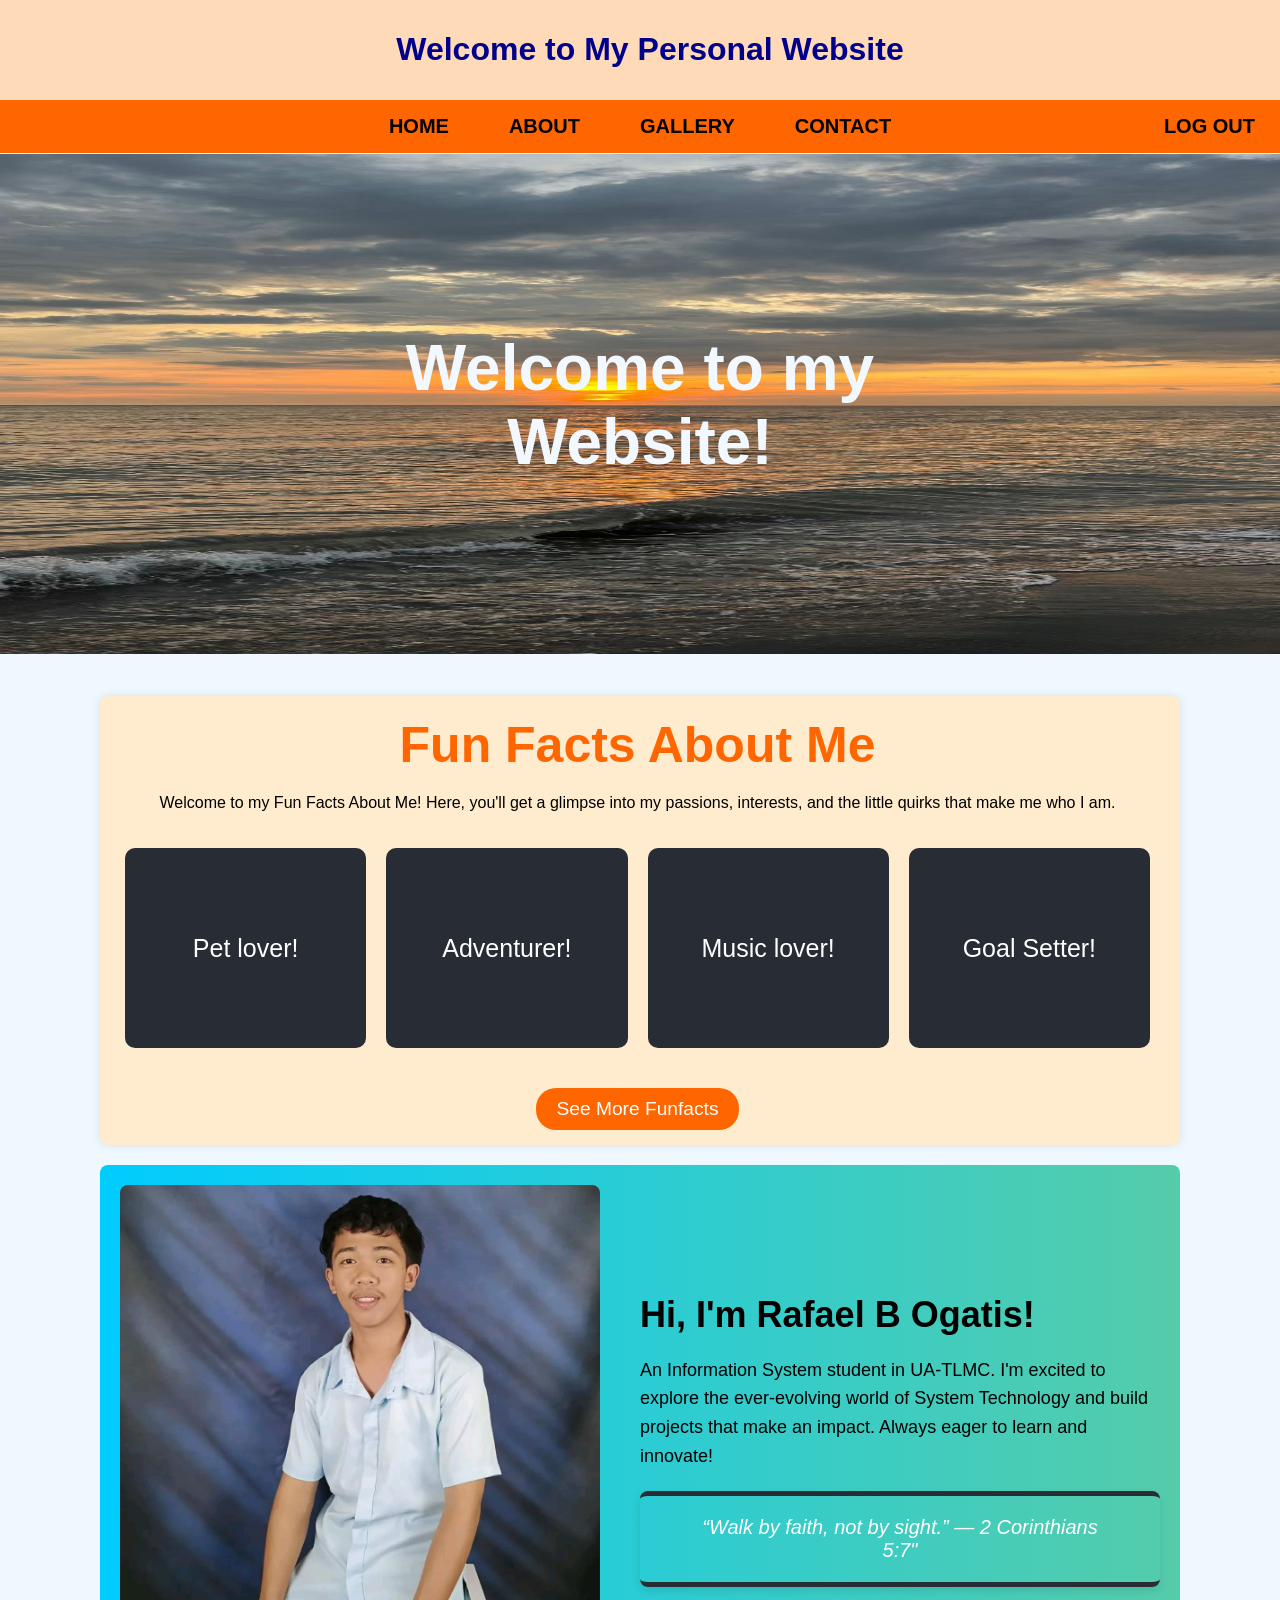
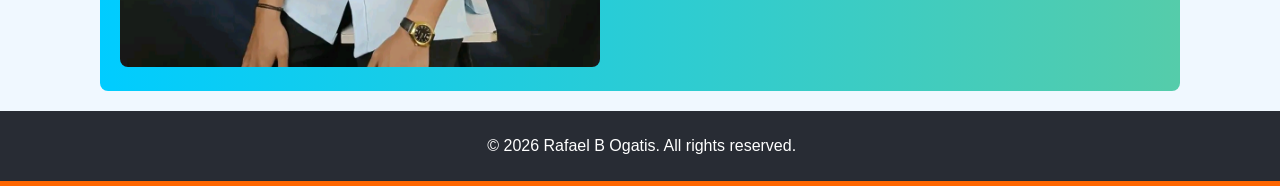
==== index.html @ 716bb4be "Bgbtby Thtbt" ====
<!DOCTYPE html>
<html lang="en">
<head>
 <meta charset="UTF-8">
 <meta name="viewport" content="width=device-width, initial-scale=0.5">
 <title>Home - Personal Website</title>
 <link rel="stylesheet" href="style.css">
</head>
<body>
 <header>
 <h1>Welcome to My Personal Website</h1>
 </header>
 <nav>
 <ul>
 <li><a href="index.html">HOME</a></li>
 <li class="dropdown">
 <a href="#" class="dropbtn">ABOUT</a>
 <div class="dropdown-content">
 <a href="skills.html">Skills I'm Developing</a>
 <a href="goals.html">My Goals as a Student</a>
 <a href="funfacts.html">Fun Facts About Me</a>
 </div>
 </li>
 <li><a href="gallery.html">GALLERY</a></li>
 <li><a href="contact.html">CONTACT</a></li>
 <a href="javascript:void(0);" class="logout-button" onclick="confirmLogout()">LOG 
OUT</a>
 </ul>
 
 </nav>
 <section id="section2"></section>
 
 <div class="slider">
 <div class="slides">
 <div class="slide">
 <img src="sunset.jpg" alt="Image 1">
 <div class="text-overlay"><h1> Welcome to my Website! </h1></div>
 </div>
 <div class="slide">
 <img src="b73d65e727b4b9638fe28a36a69bb3e7.jpg" alt="Image 2">
 <div class="text-overlay"><h1> Discover my World </h1></div>
 </div>
 <div class="slide">
 <img src="9c2917c84ae857f501bbb2dfcb08dcd3.jpg" alt="Image 3">
 <div class="text-overlay"><h1> Explore my Journey </h1></div>
 </div>
 </div>
 </div>
 <section id="drop">
 <h2>Fun Facts About Me</h2>
 <p>Welcome to my Fun Facts About Me! Here, you'll get a glimpse into my passions, 
interests, and the little quirks that make me who I am. </p>
 
 <div class="funfact-container">
 <div class="funfact-card">
 <div class="funfact-inner">
 <div class="funfact-front">
 <p>Pet lover!</p>
 </div>
 <div class="funfact-back">
 <p>Pet lover by heart, animal lover by soul!</p>
 </div>
 </div>
 </div>
 <div class="funfact-card">
 <div class="funfact-inner">
 <div class="funfact-front">
 <p>Adventurer!</p>
 </div>
 <div class="funfact-back">
 <p>Born to explore, destined to discover!</p>
 </div>
 </div>
 </div>
 <div class="funfact-card">
 <div class="funfact-inner">
 <div class="funfact-front">
 <p>Music lover! </p>
 </div>
 <div class="funfact-back">
 <p>Music speaks what my heart cannot express!</p>
 </div>
 </div>
 </div>
 <div class="funfact-card">
 <div class="funfact-inner">
 <div class="funfact-front">
 <p>Goal Setter! </p>
 </div>
 <div class="funfact-back">
 <p>Small steps today, big dreams tomorrow!</p>
 </div>
 </div>
 </div>
 </div>
 <!-- See More Button -->
 <div class="see-more-container">
 <a href="funfacts.html" class="see-more-button">See More Funfacts</a>
 </div>
 </section>
 
 <div class="container">
 <div class="image-section">
 <img src="myself.jpg" alt="Ton's Image">
 </div>
 <div class="quote-section">
 <h1>Hi, I'm Rafael B Ogatis!</h1>
 <p> An Information System student in UA-TLMC.
 I'm excited to explore the ever-evolving world of System Technology and build projects 
that make an impact. 
 Always eager to learn and innovate!</p>
 <blockquote>
 “Walk by faith, not by sight.” — 2 Corinthians 5:7"
 </blockquote>
 </div>
 </div>
 
 <footer>
 <p>&copy; 2026 Rafael B Ogatis. All rights reserved.</p>
 </footer>
 <div class="footer-divider"></div> <!-- Orange line -->
 <!-- Lightbox Container -->
 <div id="lightbox" class="lightbox" onclick="closeLightbox()">
 <span class="close" onclick="event.stopPropagation(); closeLightbox()">&times;</span>
 <img class="lightbox-content" id="lightboxImage" src="">
 </div>
 <script>
 const slides = document.querySelector('.slides');
 let index = 0;
 function showNextSlide() {
 index = (index + 1) % 3;
 slides.style.transform = 'translateX(' + (-index * 100) + '%)';
 }
 setInterval(showNextSlide, 3000); // Change slide every 3 seconds
 function openLightbox(imageSrc) {
 const lightbox = document.getElementById('lightbox');
 const lightboxImage = document.getElementById('lightboxImage');
 lightboxImage.src = imageSrc;
 lightbox.style.display = 'block';
 // Hide header and nav
 document.querySelector('header').style.display = 'none'; // Hides the header
 document.querySelector('nav').style.display = 'none'; // Hides the nav
 }
 function closeLightbox() {
 const lightbox = document.getElementById('lightbox');
 lightbox.style.display = 'none';
 // Show header and nav
 document.querySelector('header').style.display = 'block'; // Shows the header
 document.querySelector('nav').style.display = 'flex'; // Shows the nav
 }
 document.addEventListener('DOMContentLoaded', function () {
 const logoutButton = document.querySelector('.logout-button .dropbtn');
 const logoutDropdown = document.querySelector('.logout-dropdown');
 // Toggle dropdown visibility on button click
 logoutButton.addEventListener('click', function () {
 logoutDropdown.style.display = 
 logoutDropdown.style.display === 'block' ? 'none' : 'block';
 });
 // Close dropdown if clicking outside of it
 window.addEventListener('click', function (event) {
 if (!event.target.matches('.dropbtn')) {
 if (logoutDropdown.style.display === 'block') {
 logoutDropdown.style.display = 'none';
 }
 }
 });
 });
 </script>
<script>
// Logout function with confirmation
function confirmLogout() {
 // Show a confirmation message to the user
 const confirmLogout = confirm("Are you sure you want to log out?");
 // If the user confirms, proceed with logging out
 if (confirmLogout) {
 // Mark the user as logged out in localStorage (if used)
 localStorage.removeItem('isLoggedIn'); // Or any other keys related to login credentials
 // Redirect to the login page
 window.location.href = 'login.html';
 } else {
 // If the user cancels, do nothing
 return;
 }
}
</script>
</body>
</html>
---- style.css ----
body {
 font-family: Trebuchet MS, sans-serif;
 margin: 0;
 padding: 0;
 background-color: #f0f8ff;
}
header {
 background-color: #FFDAB9;
 color: darkblue;
 padding: 10px;
 text-align: center;
 position: fixed; /* Changed to fixed */
 top: 0;
 left: 0; /* Ensure it stretches across */
 width: 100%; /* Ensure it stretches across */
 z-index: 999;
 font-family: Trebuchet MS, sans-serif;
}
nav {
 position: fixed; /* Changed to fixed */
 top: 100px; /* Position below the header */
 left: 0;
 width: 100%;
 z-index: 999;
}
nav ul {
 list-style-type: none;
 padding: 0;
 margin: 0;
 display: flex;
 justify-content: center;
 background-color: #ff6600;
}
nav ul li {
 margin: 0 15px;
}
nav ul li a {
 text-decoration: none;
 color: rgb(0, 0, 0);
 font-weight: bold;
 padding: 15px;
 display: block;
 font-size: 20px;
}
nav ul li a:hover {
 background-color: #ffffff;
 font-size: 20px;
 color: #ff6600;
}
/* Dropdown Styles */
.dropdown-content {
 display: none;
 position: absolute;
 background-color: #ffffff;
 box-shadow: 0px 8px 16px rgba(0, 0, 0, 0.2);
 min-width: 160px;
 z-index: 1;
}
.dropdown:hover .dropdown-content {
 display: block;
}
.dropdown-content a {
 color: black;
 padding: 12px 16px;
 text-decoration: none;
 display: block;
}
/* Keep the ABOUT link active while hovering on the dropdown */
.dropdown:hover .dropbtn {
 background-color: #ffffff; /* Highlight color when hovered */
 color: #ff6600; /* Optional: change text color when dropdown is open */
}
#drop {
 padding: 20px 10px 15px 5px; /* Top, Right, Bottom, Left */
}
#drop h2 {
 text-align: center;
 margin-bottom: 20px;
 margin-top: 0;
 font-size: 50px;
 background: #ff6600;
 -webkit-background-clip: text;
 -webkit-text-fill-color: transparent;
}
#drop p {
 text-align: center;
}
section {
 padding: 50px;
 margin: 100px 100px; /* Add top margin to prevent content being hidden behind the fixed 
header and nav */
 background-color: blanchedalmond;
 border-radius: 8px;
 box-shadow: 0 0 10px rgba(0, 0, 0, 0.1);
 margin-bottom: 15px;
 margin-top: 38.5px;
 
}
.section2 {
 padding: 50px;
 background-color: white;
 border-radius: 8px;
 box-shadow: 0 0 10px rgba(0, 0, 0, 0.1);
 margin-bottom: 15px;
 margin-top: 100px;
 
}
/* See More Button */
.see-more-container {
 text-align: center; /* Center the button */
 margin-top: 20px; /* Add some space above */
}
.see-more-button {
 display: inline-block;
 padding: 10px 20px;
 background-color: #ff6600; /* Blue background */
 color: white; /* White text */
 text-decoration: none; /* Remove underline */
 border-radius: 20px; /* Rounded corners */
 font-size: 1.2em; /* Font size */
 transition: background-color 0.3s ease; /* Transition effect */
}
.see-more-button:hover {
 background-color: #e65c00; /* Darker blue on hover */
}
.footer-divider {
 height: 5px; /* Height of the orange line */
 background-color: #ff6600; /* Orange color */
 width: 100%; /* Full width */
 margin: 0;
 
}
footer {
 background-color: #282c34;
 color: white;
 text-align: center;
 padding: 10px;
 position: relative;
 bottom: 0;
 width: 98.7%;
}
.slider {
 width: 100%;
 position: relative; /* Position relative for absolute positioning of text overlay */
 overflow: hidden; /* Hide overflow to keep the slides inside the slider */
 border-radius: 0; /* Rounded corners */
}
.slides {
 display: flex; /* Arrange slides in a row */
 transition: transform 0.5s ease; /* Smooth transition for sliding */
}
.slide {
 position: relative; /* Position relative for absolute positioning of text overlay */
 min-width: 100%; /* Each slide takes full width of the slider */
}
.slides img {
 width: 100%; /* Make images full width */
 border-radius: 0; /* Rounded corners */
 height: 500px;
}
/* Text overlay styling */
.text-overlay {
 position: absolute; /* Ensure it's positioned relative to the .slide container */
 top: 50%; /* Position it halfway down the slide */
 left: 50%; /* Position it halfway across the slide */
 transform: translate(-50%, -50%); /* Shift it by 50% of its own height and width to truly 
center it */
 color: whitesmoke; /* Text color */
 font-size: 32px; /* Font size */
 background: #f2f8ff;
 -webkit-background-clip: text;
 -webkit-text-fill-color: transparent;
 padding: 50px; /* Padding around the text */
 border-radius: 5px; /* Optional: Rounded corners */
 text-align: center; /* Center the text within the box */
}
#contact {
 display: flex;
 justify-content: space-between;
 margin: 38px auto; 
 padding: 50px;
 background-color: #f9f9f9;
 border-radius: 8px;
 box-shadow: 0 0 10px rgba(0, 0, 0, 0.1);
 width: 50%;
 max-width: 1200px;
}
.contact-content {
 display: flex;
 justify-content: space-between;
 width: 100%;
}
.contact-form {
 width: 48%; /* Set width to 48% to create space for the details container */
 display: flex;
 flex-direction: column;
}
.contact-form label {
 font-weight: bold;
 margin-bottom: 5px;
 font-size: 20px;
 font-family: 'Trebuchet MS', sans-serif;
}
.contact-form input, .contact-form textarea {
 margin-bottom: 10px;
 padding: 12px;
 border-radius: 20px;
 border: 1px solid #282c34;
 width: 100%; /* Ensure inputs take full width */
 box-sizing: border-box;
}
.contact-form button {
 background-color: #4961E1;
 color: white;
 padding: 12px;
 border: none;
 border-radius: 20px;
 cursor: pointer;
 width: 100%; /* Make the button stretch across the form */
 box-sizing: border-box;
 font-family: 'Trebuchet MS', sans-serif;
 font-size: 15px;
 margin-top: 5px;
}
.contact-form button:hover {
 background-color: #e65c00;
}
#contact h2 {
 text-align: center;
 margin-bottom: 20px;
 margin-top: 0;
 font-size: 35px;
 background: #4961E1;
 -webkit-background-clip: text;
 -webkit-text-fill-color: transparent;
}
/* Contact Details Styling */
.contact-details {
 width: 40%; /* Set width to 48% for the details container */
 padding: 20px;
 background-color: #282c34;
 border-radius: 8px;
 box-shadow: 0 0 10px rgba(0, 0, 0, 0.1);
 color: #ffffff;
 font-size: 20px;
}
.contact-details h3 {
 font-size: 35px;
 margin-top: 0%;
}
/* In style.css */
.contact-background {
 font-family: Trebuchet MS, sans-serif;
 margin: 0;
  padding: 0;
 background: linear-gradient(270deg, #ff6600, #ffcc00, #00ccff); /* Three-color gradient */
 background-size: 600% 600%; /* Adjusted size for better visibility */
 animation: gradientAnimation 15s ease infinite; /* Animation effect */
}
/* Gradient animation */
@keyframes gradientAnimation {
 0% { background-position: 0% 50%; }
 50% { background-position: 100% 50%; }
 100% { background-position: 0% 50%; }
}
.error {
 font-family: Arial, sans-serif;
 color: #ff6600;
 font-size: 14px;
 font-weight: normal;
 display: block; /* Ensure the error message is displayed on a new line */
 margin-top: ; /* Add some space between the input and the error */
}
#gallery h2 {
 text-align: center;
 margin-bottom: 20px;
 margin-top: 0;
 font-size: 50px;
 background: #ff6600;
 -webkit-background-clip: text;
 -webkit-text-fill-color: transparent;
}
.gallery {
 display: flex;
 flex-wrap: wrap; /* Allows images to wrap to the next line if they don’t fit */
 justify-content: center; /* Centers the images */
 gap: 20px; /* Adds spacing between images */
 padding: 15px; /* Adds padding around the gallery */
}
.gallery-item {
 text-align: center;
 width: 350px;
}
/* Styling for the gallery thumbnails */
.gallery img {
 width: 100%;
 height: 200px;
 margin: 10px;
 border-radius: 5px;
 cursor: pointer; /* Adds a pointer to indicate clickability */
 transition: transform 0.3s ease;
}
.gallery img:hover {
 transform: scale(1.05);
}
.image-description {
 font-size: 16px;
 color: #333;
 margin-top: 8px;
}
.lightbox {
 display: none; /* Hidden by default */
 position: fixed; /* Stays in place */
 z-index: 1001; /* Sits on top of everything else */
 left: 0;
 top: 0;
 width: 100%;
 height: 100%;
 background-color: rgba(0, 0, 0, 0.9); /* Semi-transparent black background */
}
.lightbox-content {
 display: block;
 margin: auto;
 max-width: 80%; /* Resizes the image to fit within the screen */
 max-height: 80%;
 border-radius: 8px;
 margin-top: 5%; /* Vertically centers the image */
 z-index: 1002; /* Ensure image has a higher z-index than the background */
 
}
.close {
 position: absolute;
 top: 20px;
 right: 30px;
 color: white;
 font-size: 40px;
 font-weight: bold;
 cursor: pointer;
 z-index: 1003; /* Ensure close button is on top */
}
.close:hover, .close:focus {
 color: #bbb;
 text-decoration: none;
 cursor: pointer;
}
/* Previous and next buttons */
.prev, .next {
 cursor: pointer;
 position: absolute;
 top: 50%;
 width: auto;
 padding: 16px;
 margin-top: -22px;
 color: white;
 font-weight: bold;
 font-size: 30px;
 transition: 0.6s ease;
 border-radius: 0 3px 3px 0;
 user-select: none;
 z-index: 1003; /* Ensure it stays above the image */
}
/* Position the "next" button to the right */
.next {
 right: 0;
 border-radius: 3px 0 0 3px;
}
/* Position the "prev" button to the left */
.prev {
 left: 0;
 border-radius: 3px 0 0 3px;
}
/* On hover, add a slight dark background */
.prev:hover, .next:hover {
 background-color: rgba(0,0,0,0.8);
}
/* Skills Section */
#skills {
 max-width: 1000%;
 margin: 20px;
 padding: 50px;
 background: linear-gradient(270deg, #ff6600, #ffcc00, #00ccff); /* Three-color gradient */
 background-size: 600% 600%; /* Adjusted size for better visibility */
 animation: gradientAnimation 15s ease infinite; /* Animation effect */
 border-radius: 8px;
 box-shadow: 0 2px 5px rgba(0, 0, 0, 0.1);
}
/* Gradient animation */
@keyframes gradientAnimation {
 0% { background-position: 0% 50%; }
 50% { background-position: 100% 50%; }
 100% { background-position: 0% 50%; }
}
.tab {
 overflow: hidden;
}
.tab button {
 background-color: #ff6600;
 border: none;
 cursor: pointer;
 padding: 10px 20px;
 transition: 0.3s;
 font-size: 17px;
}
.tab button:hover {
 background-color: #282c34;
 color: #ffffff;
}
.tab button.active {
 background-color: #282c34;
 color: white;
}
.tabcontent {
 display: none;
 padding: 20px;
 border: 1px solid #ddd;
 border-radius: 4px;
 background: white;
}
.goal-grid {
 display: grid;
 grid-template-columns: repeat(2, 1fr); /* Two cards per row */
 gap: 20px;
 padding: 20px;
}
.goal-card {
 background-color: #282c34;
 border-radius: 12px;
 box-shadow: 0 4px 8px rgba(0, 0, 0, 0.1);
 transition: transform 0.3s, box-shadow 0.3s;
 padding: 20px;
 position: relative;
 overflow: hidden;
 cursor: pointer;
 color: #ffffff;
}
.goal-card:hover {
 transform: translateY(-5px);
 box-shadow: 0 6px 12px rgba(0, 0, 0, 0.2);
}
.goal-header {
 color: white;
 padding: 15px;
 border-radius: 8px 8px 0 0;
 font-size: 1.8em;
 text-align: center;
}
.goal-details {
 display: none; /* Hidden by default */
 margin-top: 10px;
 color: #ffffff;
 font-size: 1em;
 line-height: 1.5;
}
.goal-details.active {
 display: block; /* Show when active */
 animation: fadeIn 0.3s ease-in;
}
@keyframes fadeIn {
 from {
 opacity: 0;
 }
 to {
 opacity: 1;
 }
}
/* Container for all funfact cards */
.funfacts-section{
 padding: 30px;
 margin: 100px 20px; /* Add top margin to prevent content being hidden behind the fixed header 
and nav */
 background-color: white;
 border-radius: 8px;
 box-shadow: 0 0 10px rgba(0, 0, 0, 0.1);
}
.funfact-container {
 display: flex;
 gap: 20px; /* Space between each card */
 justify-content: center; /* Centers cards horizontally */
 align-items: center; /* Aligns cards vertically */
 padding: 20px;
 margin-top: 0px;
}
.funfact-card {
 width: 300px;
 height: 200px;
 perspective: 1000px; /* Enables the 3D effect */
 position: relative;
}
.funfact-inner {
 width: 100%;
 height: 100%;
 position: relative;
 transition: transform 0.8s ease-in-out; /* Smooth flip transition */
 transform-style: preserve-3d; /* Ensures child elements are in 3D space */
}
.funfact-card:hover .funfact-inner {
 transform: rotateY(180deg); /* Flips the card when hovered */
}
.funfact-front, .funfact-back {
 position: absolute;
 width: 100%;
 height: 100%;
 backface-visibility: hidden; /* Ensures the back is hidden when not flipped */
 display: flex;
 align-items: center;
 justify-content: center;
 font-size:25px;
 color: #fff;
 border-radius: 10px;
 text-align: center;
 margin-bottom: 20px;
}
/* Front of the card */
.funfact-front {
 background-color: #282c34;
}
/* Back of the card */
.funfact-back {
 background-color: #6A5ACD;
 transform: rotateY(180deg); /* Initially hidden by rotating it */
 }
.container {
 display: flex;
 justify-content: center;
 align-items: center;
 gap: 40px; /* Space between image and quote */
 max-width: 100%;
 margin: 20px 100px;
 padding: 20px;
 border-radius: 8px;
 background: linear-gradient(270deg, #ff6600, #ffcc00, #00ccff); /* Three-color gradient */
 background-size: 600% 600%; /* Adjusted size for better visibility */
 animation: gradientAnimation 15s ease infinite; /* Animation effect */
}
.image-section img {
 max-width: 100%;
 height: auto;
 border-radius: 8px;
 width: 500px; /* Adjust image size as needed */
}
.quote-section {
 max-width: 50%; /* Adjust as needed */
 text-align: left;
}
.quote-section h1 {
 font-size: 36px;
 font-weight: bold;
 color: #000000;
 margin-bottom: 20px;
}
.quote-section p {
 font-size: 18px;
 color: #000000;
 line-height: 1.6;
 margin-bottom: 20px;
}
.quote-section blockquote {
 font-style: italic;
 margin: 0;
 padding: 20px 50px;
 background-color: transparent; /* Background color for the quote */
 border-bottom: 5px solid #282c34;
 border-top: 5px solid #282c34;
 border-radius: 8px;
 text-align: center;
 color: #ffffff;
 font-size: 20px;
 box-shadow: 0 4px 8px rgba(0, 0, 0, 0.1); /* Optional shadow for effect */
}
/* Logout button styling */
.logout-button {
 background-color: #ff6600;
 color: rgb(0, 0, 0);
 padding: 15px 10px;
 text-decoration: none;
 font-weight: bold;
 font-size: 20px;
 position: absolute;
 right: 15px; /* Aligns to the right-most part of the nav bar */
}
.logout-button:hover {
 background-color: #ffffff;
 color: #ff6600;
}
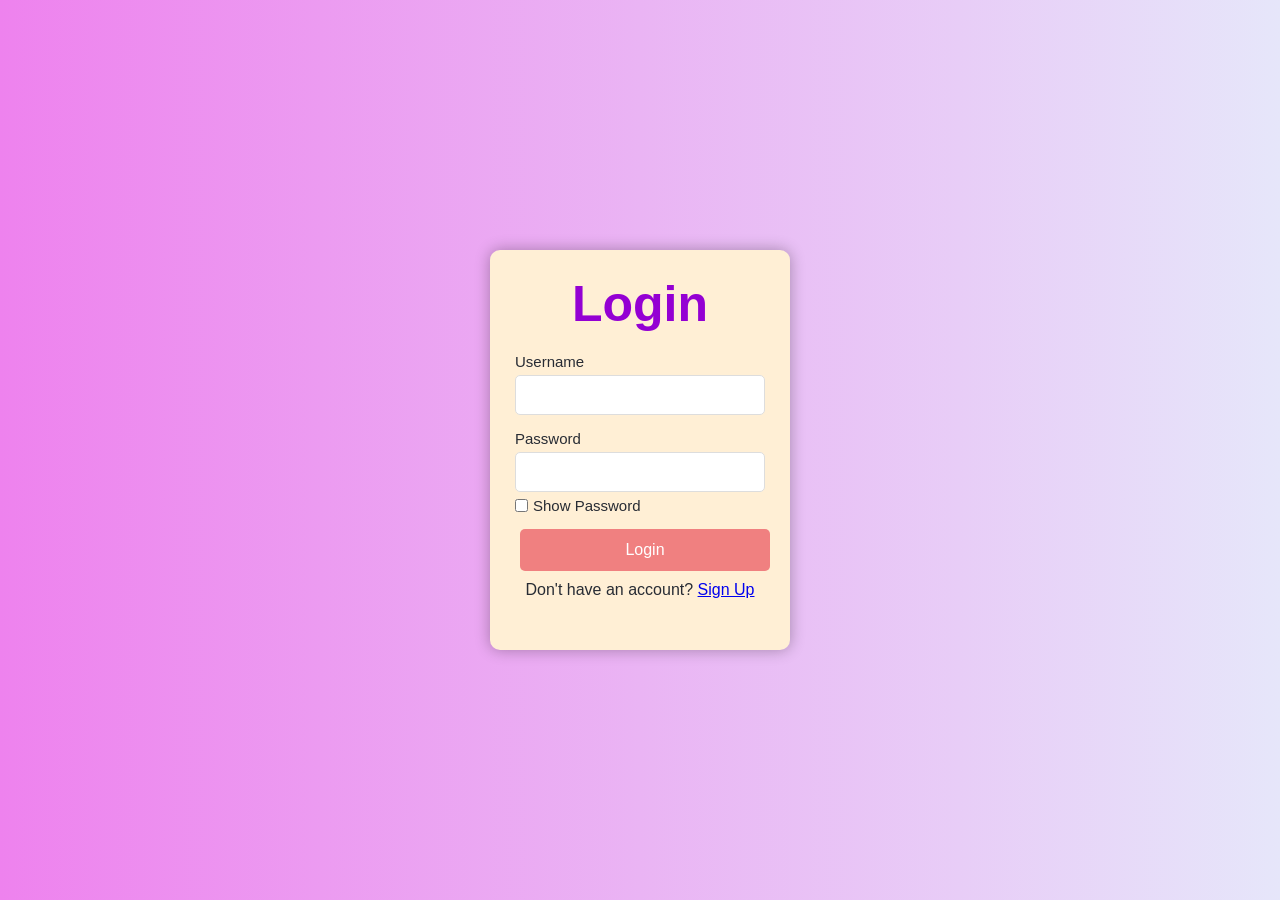
==== commit 5f65300d: "Hshsh Hshshsh" ====
--- a/index.html
+++ b/index.html
@@ -5,6 +5,11 @@
  <meta name="viewport" content="width=device-width, initial-scale=0.5">
  <title>Home - Personal Website</title>
  <link rel="stylesheet" href="style.css">
+<script>
+    if (localStorage.getItem("isLoggedIn") !== "true") {
+        window.location.replace("login.html");
+    }
+</script>
 </head>
 <body>
  <header>
@@ -58,7 +63,7 @@
  <p>Pet lover!</p>
  </div>
  <div class="funfact-back">
- <p>Pet lover by heart, animal lover by soul!</p>
+ <p>Pet lover by heart, animal lover by soul!</p>
  </div>
  </div>
  </div>
@@ -105,7 +110,7 @@
  </div>
  <div class="quote-section">
  <h1>Hi, I'm Rafael B Ogatis!</h1>
- <p> An Information System student in UA-TLMC.
+ <p> An Information System student in UA-TLMC.
  I'm excited to explore the ever-evolving world of System Technology and build projects 
 that make an impact. 
  Always eager to learn and innovate!</p>
@@ -184,4 +189,4 @@
 }
 </script>
 </body>
-</html>+</html>
